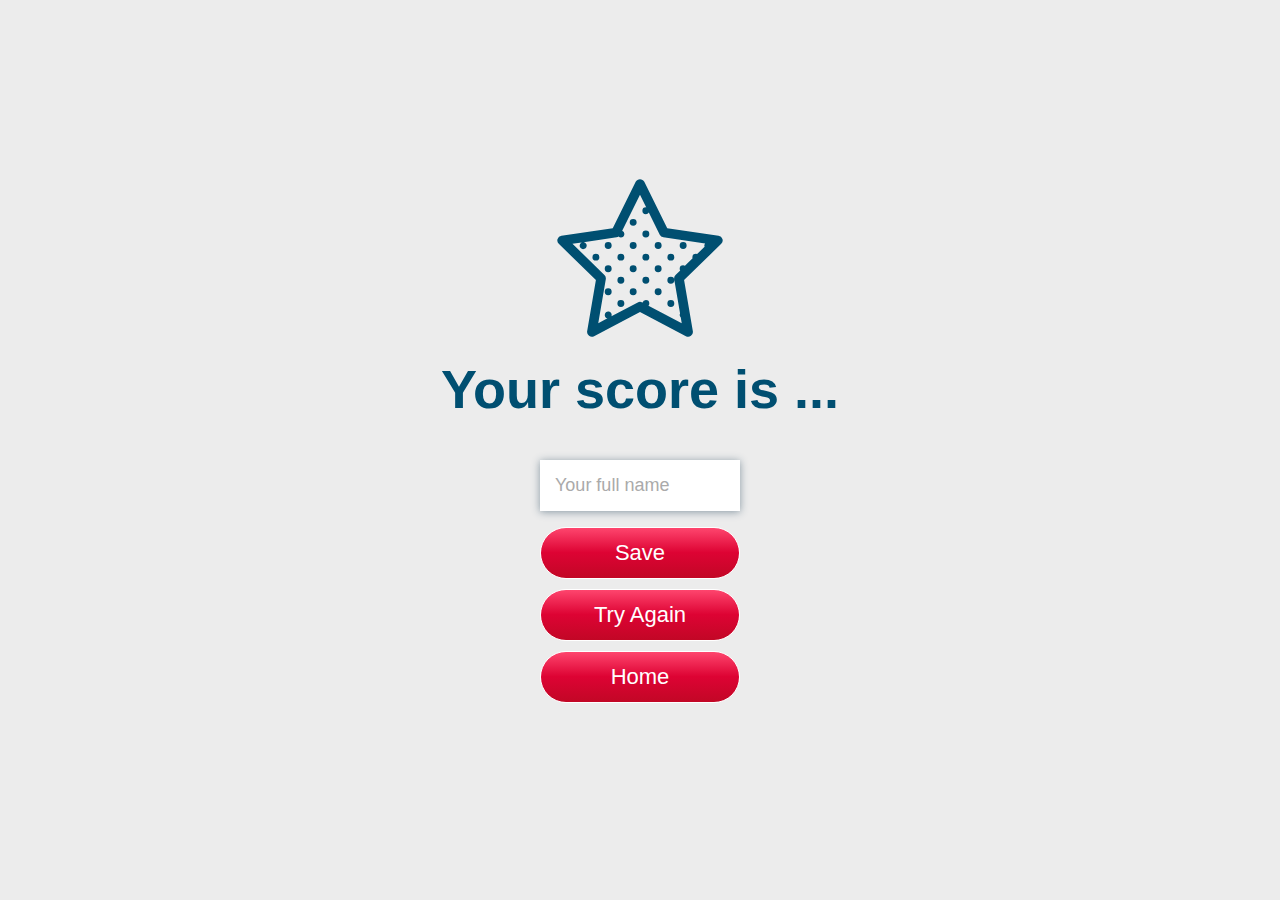
==== end.html @ 655ba5d3 "Add files via upload" ====
<!DOCTYPE html>
<html lang="en">
<head>
    <meta charset="UTF-8">
    <meta http-equiv="X-UA-Compatible" content="IE=edge">
    <meta name="viewport" content="width=device-width, initial-scale=1.0">
    <title>Training Quiz - Results</title>
    <link rel="stylesheet" href="app.css">
</head>
<body>
    <div class="container">
        <div id="end" class="flex-center flex-column">
            <img class="star" src="/images/star.svg" alt="You're a star!">
            <h1>Your score is ...</h1>
            <h1 id="finalScore"></h1>
            <form>
                <input type="text" name="fullname" id="fullname" placeholder="Your full name">
                <button type="submit" class="btn" id="saveScoreBtn" onclick="saveHighScore(event)" disabled>Save</button>
            </form>
            <a class="btn" href="/quiz.html">Try Again</a>
            <a class="btn" href="/">Home</a>
        </div>
    </div> 
    <script src="end.js"></script>  
</body>
</html>
---- app.css ----
:root{
    background-color: #ececec;
    font-size: 62.5%;
}

*{
    box-sizing: border-box;
    font-family: 'Lato', sans-serif;
    font-family: 'Work Sans', sans-serif;
    margin: 0;
    padding: 0;
    color: #5b6770;
}

.dots {
    width: 100vw;
    margin-bottom: 3rem;
}

.logo {
    width: 11rem;
    padding-bottom: 1.2rem;
}

.star{
    width: 30rem; 
    margin-bottom: -5rem; 
    margin-top: -8rem;
}

.trophy{
    width: 20rem;
    margin-bottom: -1rem;
}

h1, h2, h3, h4 {
    margin-bottom: 1rem;
}

h1{
    font-size: 5.4rem;
    color: #004f71;
    margin-bottom: 2rem;
}

h1 > span {
    font-size: 2.4rem;
    font-weight: 500;
}
  
h2 {
    font-size: 4.2rem;
    margin-bottom: 4rem;
    font-weight: 700;
}
  
h3 {
    font-size: 2.8rem;
    font-weight: 500;
}


/* Utilities */

.container {
    width: 100vw;
    height: 100vh;
    display: flex;
    justify-content: center;
    align-items: center;
    max-width: 80rem;
    margin: 0 auto;
    padding: 2rem;
}

.container > * {
    width: 100%;
}

.flex-column {
    display: flex;
    flex-direction: column;
}
  
.flex-center {
    justify-content: center;
    align-items: center;
}
  
.justify-center {
    justify-content: center;
}
  
.text-center {
    text-align: center;
}
  
.hidden {
    display: none;
}


/* Buttons */
.btn {
    font-size: 2.2rem;
    padding: 1.2rem 0;
    width: 20rem;
    text-align: center;
    border: 0.1rem solid white;
    border-radius: 40px;
    margin-bottom: 1rem;
    text-decoration: none;
    color: white;
    background-color: white;
    background-image: linear-gradient(-180deg, rgba(254, 67, 108, 0.99), rgba(221, 0, 49, 0.99) 49%, rgb(194, 7, 38));
  }
  
.btn:hover {
    cursor: pointer;
    box-shadow: 0 0.4rem 1rem 0 #8898a3;
    transform: translateY(-0.1rem);
    transition: transform 150ms;
}
  
.btn[disabled]:hover {
    cursor: not-allowed;
    box-shadow: none;
    transform: none;
}


/* Forms */

form {
    width: 100%;
    display: flex;
    flex-direction: column;
    align-items: center;
}

input {
    margin-bottom: 1.6rem;
    width: 20rem;
    padding: 1.5rem;
    font-size: 1.8rem;
    border: none;
    box-shadow: 0 0.1rem 0.8rem 0 #8898a3;
}

input::placeholder {
    color: #aaa;
}
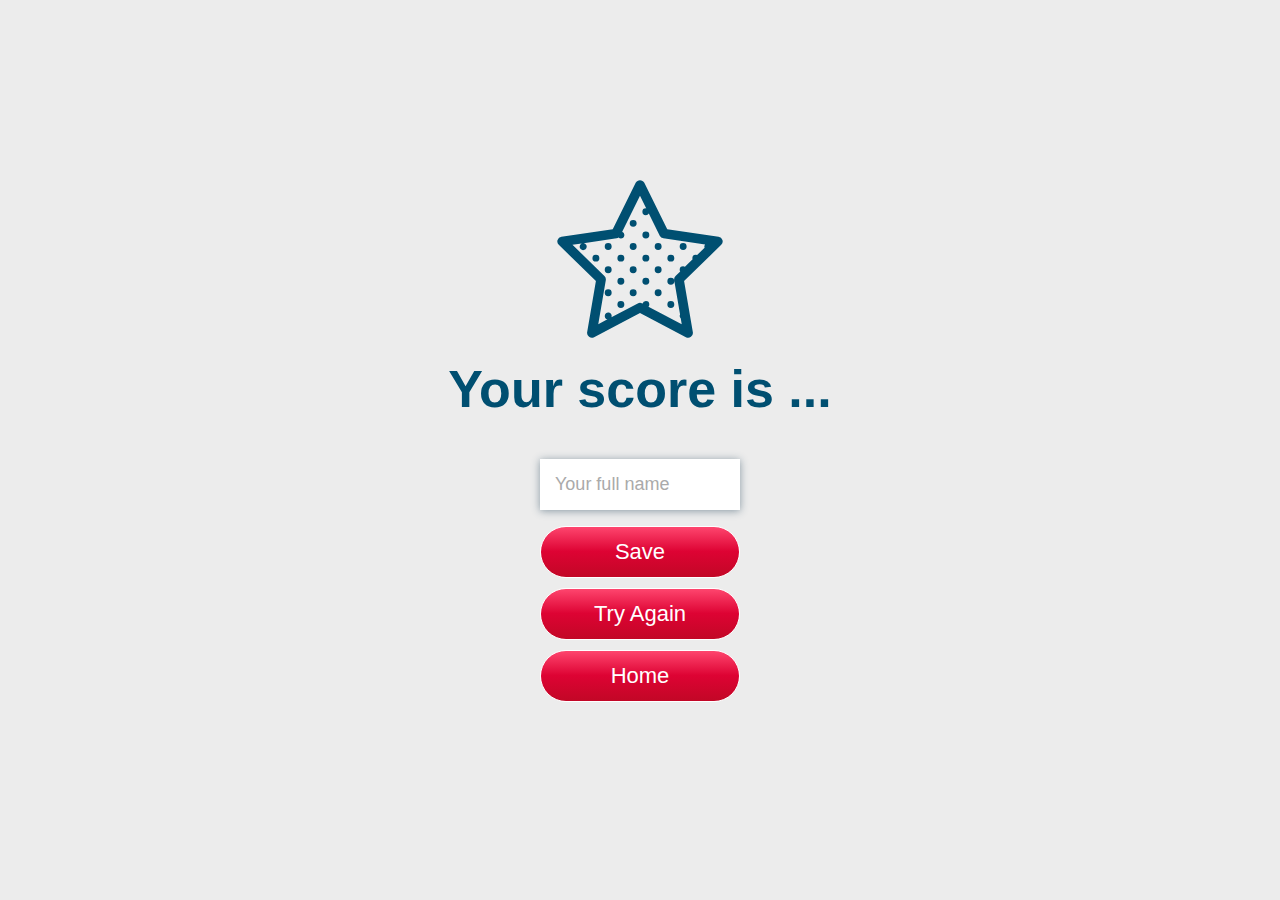
==== commit 9701e9fa: "link and image tweaks" ====
--- a/end.html
+++ b/end.html
@@ -10,15 +10,15 @@
 <body>
     <div class="container">
         <div id="end" class="flex-center flex-column">
-            <img class="star" src="/images/star.svg" alt="You're a star!">
+            <img class="star" src="images/star.svg" alt="You're a star!">
             <h1>Your score is ...</h1>
             <h1 id="finalScore"></h1>
             <form>
                 <input type="text" name="fullname" id="fullname" placeholder="Your full name">
                 <button type="submit" class="btn" id="saveScoreBtn" onclick="saveHighScore(event)" disabled>Save</button>
             </form>
-            <a class="btn" href="/quiz.html">Try Again</a>
-            <a class="btn" href="/">Home</a>
+            <a class="btn" href="quiz.html">Try Again</a>
+            <a class="btn" href="index.html">Home</a>
         </div>
     </div> 
     <script src="end.js"></script>  
--- a/app.css
+++ b/app.css
@@ -38,7 +38,7 @@
 }
 
 h1{
-    font-size: 5.4rem;
+    font-size: 5.2rem;
     color: #004f71;
     margin-bottom: 2rem;
 }
